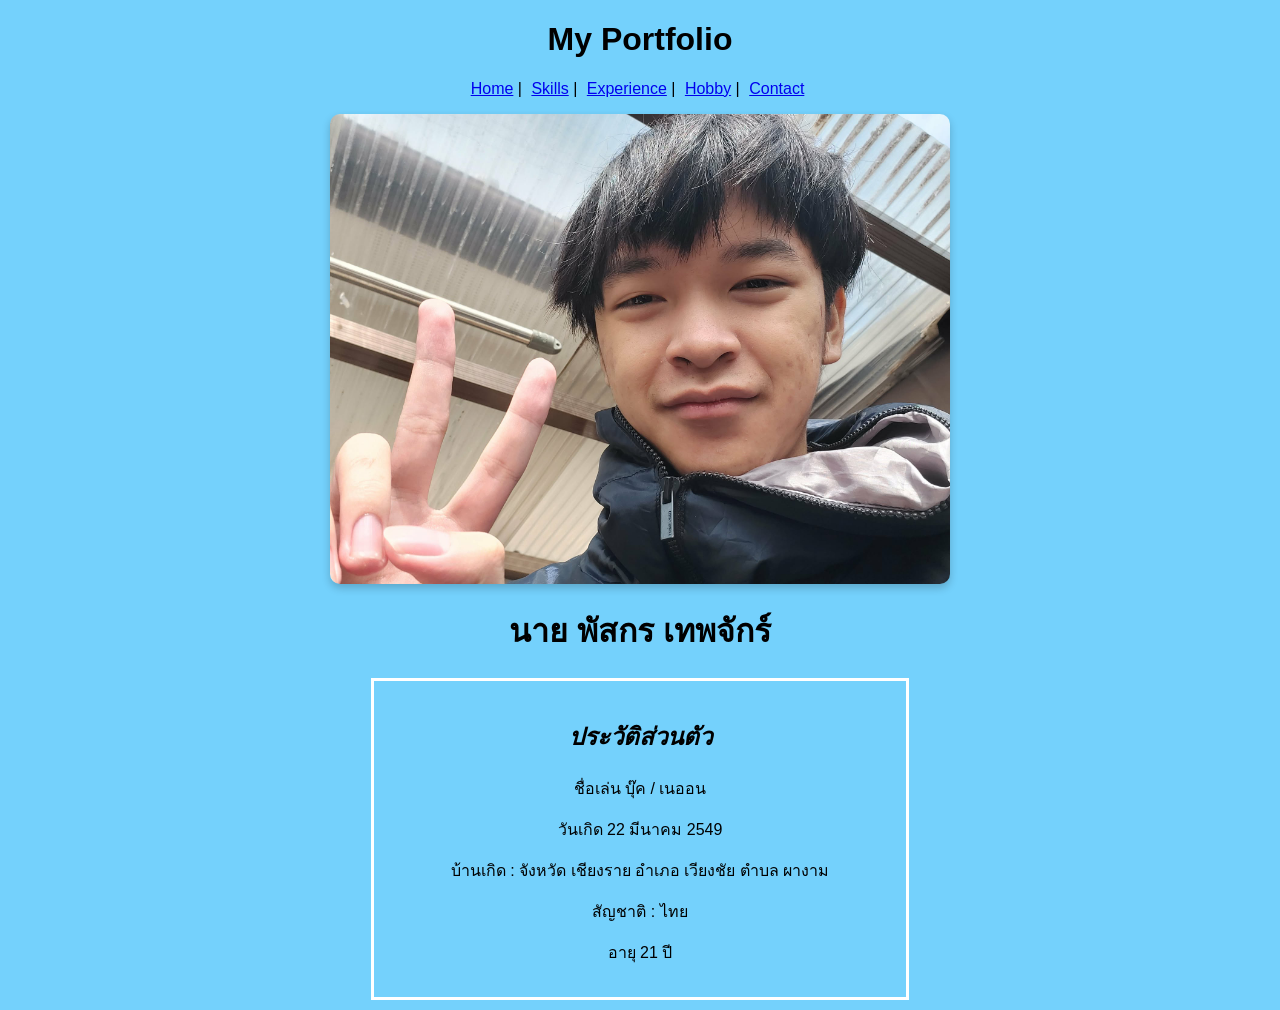
==== index.html @ d21d1659 "SETUP" ====
<!-- ประวัติส่วนตัว ทักษะที่มีอยู่ ประสบการณ์ งานอดิเรก และช่องทางการติดต่อ โดยให้ใช้ความรู้เรื่อง HTML และ CSS -->
<!DOCTYPE html>
<html lang="en">
  <head>
    <meta charset="UTF-8" />
    <link rel="stylesheet" href="style/TEST.css">
    <meta name="viewport" content="width=device-width, initial-scale=1.0" />
    <title>My Portfolio</title>
  </head>
  <body style="background-color: #74d1fc; font-family: Arial, sans-serif;">
    <h1 style="text-align: center;">My Portfolio</h1>
    <p style="background-color: #ffffff; text-align: center;"></p>
    <p style="text-align: center; margin-right: 5px">
      <a href="index.html">Home</a> |
      <a style="margin-left: 5px" href="Skills.html">Skills</a> |
      <a href="Exp.html" style="margin-left: 5px">Experience</a> |
      <a style="margin-left: 5px" href="Hobby.html">Hobby</a> |
      <a style="margin-left: 5px" href="Contact.html">Contact</a>
    </p>
  <img src="Images/PROFILE.jpeg" width="620" height="470" alt="My Image" style="display: block; margin: 0 auto; border-radius: 10px; box-shadow: 0 4px 8px rgba(0, 0, 0, 0.2);">
    <h1 class="Normal">นาย พัสกร เทพจักร์</h1>
    <div class="container">
    <h2 class="Normal">ประวัติส่วนตัว</h2>
    <p class="Normal">ชื่อเล่น บุ๊ค / เนออน</p>
    <p class="Normal">วันเกิด 22 มีนาคม 2549</p>
    <p class="Normal">บ้านเกิด : จังหวัด เชียงราย อำเภอ เวียงชัย ตำบล ผางาม</p>
    <p class="Normal">สัญชาติ : ไทย</p>
    <p class="Normal">อายุ 21 ปี</p>
    </div>
  </body>
</html>
---- style/TEST.css ----
.Normal{
    text-align: center;
}

.header {
  color: rgb(0, 0, 0);
  text-align: center;
  font-style: italic;
}

.container {
  border: solid rgb(255, 255, 255);
  width: 500px;
  margin-left: auto;
  margin-right: auto;
  padding: 1rem;
  margin-bottom: 10px;
}

.container > h2{
  color: rgb(0, 0, 0);
  font-style: italic;
}
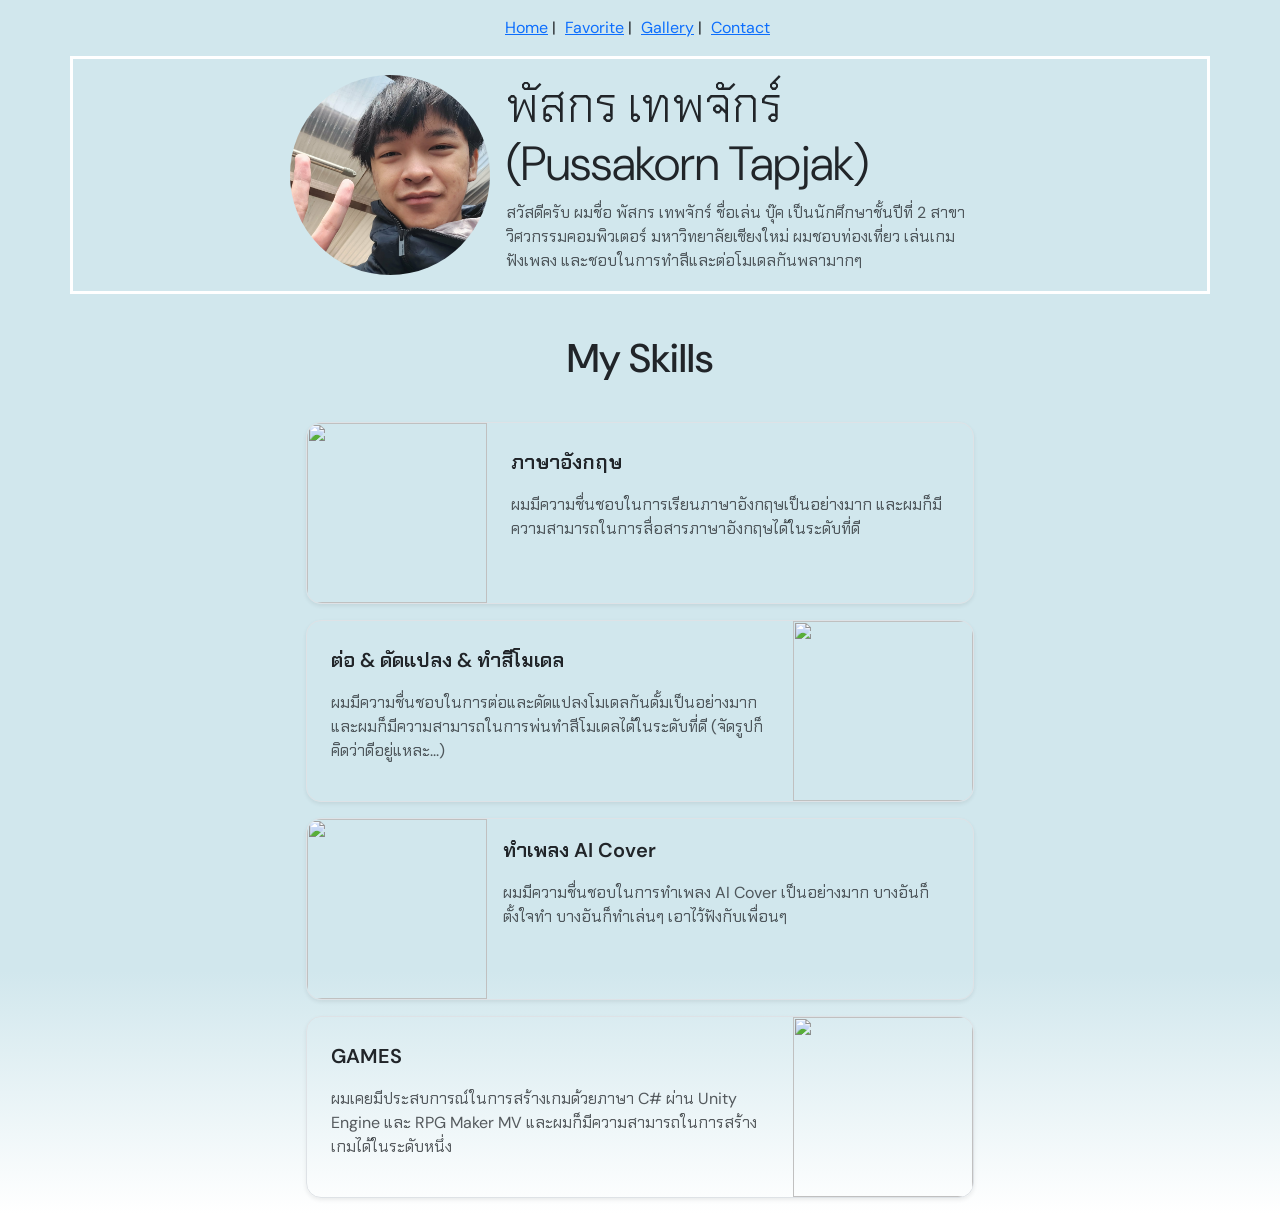
==== commit 2a168498: "DONE(?)" ====
--- a/index.html
+++ b/index.html
@@ -4,28 +4,98 @@
   <head>
     <meta charset="UTF-8" />
     <link rel="stylesheet" href="style/TEST.css">
+    <link href="https://cdn.jsdelivr.net/npm/bootstrap@5.0.2/dist/css/bootstrap.min.css" rel="stylesheet" integrity="sha384-EVSTQN3/azprG1Anm3QDgpJLIm9Nao0Yz1ztcQTwFspd3yD65VohhpuuCOmLASjC" crossorigin="anonymous">
+    <link rel="preconnect" href="https://fonts.googleapis.com">
+    <link rel="preconnect" href="https://fonts.gstatic.com" crossorigin>
+    <link href="https://fonts.googleapis.com/css2?family=DM+Sans:ital,opsz,wght@0,9..40,100..1000;1,9..40,100..1000&display=swap" rel="stylesheet">
+    <link rel="preconnect" href="https://fonts.googleapis.com">
+<link rel="preconnect" href="https://fonts.gstatic.com" crossorigin>
+<link href="https://fonts.googleapis.com/css2?family=Chakra+Petch:ital,wght@0,300;0,400;0,500;0,600;0,700;1,300;1,400;1,500;1,600;1,700&family=DM+Sans:ital,opsz,wght@0,9..40,100..1000;1,9..40,100..1000&display=swap" rel="stylesheet"> 
     <meta name="viewport" content="width=device-width, initial-scale=1.0" />
     <title>My Portfolio</title>
   </head>
-  <body style="background-color: #74d1fc; font-family: Arial, sans-serif;">
-    <h1 style="text-align: center;">My Portfolio</h1>
+  <body style="background: linear-gradient(180deg,rgba(209, 231, 237, 1) 80%, rgba(255, 255, 255, 1) 100%); font-family: 'DM Sans', 'Chakra Petch', sans-serif;">
     <p style="background-color: #ffffff; text-align: center;"></p>
     <p style="text-align: center; margin-right: 5px">
-      <a href="index.html">Home</a> |
-      <a style="margin-left: 5px" href="Skills.html">Skills</a> |
-      <a href="Exp.html" style="margin-left: 5px">Experience</a> |
-      <a style="margin-left: 5px" href="Hobby.html">Hobby</a> |
+      <a href="index.html" style=>Home</a> |
+      <a href="Favorite.html" style="margin-left: 5px">Favorite</a> |
+      <a style="margin-left: 5px" href="Gallery.html">Gallery</a> |
       <a style="margin-left: 5px" href="Contact.html">Contact</a>
     </p>
-  <img src="Images/PROFILE.jpeg" width="620" height="470" alt="My Image" style="display: block; margin: 0 auto; border-radius: 10px; box-shadow: 0 4px 8px rgba(0, 0, 0, 0.2);">
-    <h1 class="Normal">นาย พัสกร เทพจักร์</h1>
-    <div class="container">
-    <h2 class="Normal">ประวัติส่วนตัว</h2>
-    <p class="Normal">ชื่อเล่น บุ๊ค / เนออน</p>
-    <p class="Normal">วันเกิด 22 มีนาคม 2549</p>
-    <p class="Normal">บ้านเกิด : จังหวัด เชียงราย อำเภอ เวียงชัย ตำบล ผางาม</p>
-    <p class="Normal">สัญชาติ : ไทย</p>
-    <p class="Normal">อายุ 21 ปี</p>
+
+<div class="container">
+<div class="d-flex justify-content-center align-items-center mx-auto gap-3" style="max-width: 700px">
+      <div>
+        <img src="Images/PROFILE.jpeg" class="rounded-circle" width="200" height="200" style="object-fit: cover">
+      </div>
+
+      <div class="d-none d-sm-block">
+        <div class="display-5 mb-2">พัสกร เทพจักร์ (Pussakorn Tapjak)</div>
+        <div class="text-muted">
+          สวัสดีครับ ผมชื่อ พัสกร เทพจักร์ ชื่อเล่น บุ๊ค เป็นนักศึกษาชั้นปีที่ 2 สาขาวิศวกรรมคอมพิวเตอร์ มหาวิทยาลัยเชียงใหม่ 
+          ผมชอบท่องเที่ยว เล่นเกม <div>ฟังเพลง และชอบในการทำสีและต่อโมเดลกันพลามากๆ</div> 
+        </div>
+      </div>
     </div>
+  </div>
+
+<div>
+  <h1 style="text-align: center; margin-bottom: 40px; margin-top: 40px;">My Skills</h1>
+</div>
+
+<div style="max-width: 700px" class="mx-auto px-3">
+      <div class="d-flex border mb-3 shadow-sm my-rounded-all">
+        <div class="my-rounded-left">
+          <img src="images/ENG.jpg" width="180px" height="180px" style="object-fit: cover" class="my-rounded-left d-none d-sm-block">
+        </div>
+        <div class="p-4">
+          <p class="fw-semibold fs-5">ภาษาอังกฤษ </p>
+          <span class="text-muted">
+            ผมมีความชื่นชอบในการเรียนภาษาอังกฤษเป็นอย่างมาก และผมก็มีความสามารถในการสื่อสารภาษาอังกฤษได้ในระดับที่ดี
+        </div>
+      </div>
+      
+
+      
+      <div class="d-flex border mb-3 shadow-sm my-rounded-all">
+        <div class="p-4">
+          <p class="fw-semibold fs-5">ต่อ & ดัดแปลง & ทำสีโมเดล </p>
+          <span class="text-muted">
+            ผมมีความชื่นชอบในการต่อและดัดแปลงโมเดลกันดั้มเป็นอย่างมาก และผมก็มีความสามารถในการพ่นทำสีโมเดลได้ในระดับที่ดี (จัดรูปก็คิดว่าดีอยู่แหละ...)
+          </span>
+        </div>
+        <div class="my-rounded-right">
+          <img src="images/GP5.jpeg" width="180px" height="180px" style="object-fit: cover" class="my-rounded-right d-none d-sm-block">
+        </div>
+      </div>
+  
+
+      <div class="d-flex border mb-3 shadow-sm my-rounded-all">
+        <div class="my-rounded-left">
+          <img src="images/SONG.png" width="180px" height="180px" style="object-fit: cover" class="my-rounded-left d-none d-sm-block">
+        </div>
+        <div class="p-3">
+          <p class="fw-semibold fs-5">ทำเพลง AI Cover</p>
+          <span class="text-muted">
+            ผมมีความชื่นชอบในการทำเพลง AI Cover เป็นอย่างมาก บางอันก็ตั้งใจทำ บางอันก็ทำเล่นๆ เอาไว้ฟังกับเพื่อนๆ
+          </span>
+        </div>
+      </div>  
+
+
+      <div class="d-flex border mb-3 shadow-sm my-rounded-all">
+        <div class="p-4">
+          <p class="fw-semibold fs-5">GAMES</p>
+          <span class="text-muted">
+            ผมเคยมีประสบการณ์ในการสร้างเกมด้วยภาษา C# ผ่าน Unity Engine และ RPG Maker MV และผมก็มีความสามารถในการสร้างเกมได้ในระดับหนึ่ง 
+          </span>
+        </div>
+        <div class="my-rounded-right">
+          <img src="images/GAME.png" width="180px" height="180px" style="object-fit: cover" class="my-rounded-right d-none d-sm-block">
+        </div>
+      </div>
+
+  </div>
   </body>
 </html>
+
--- a/style/TEST.css
+++ b/style/TEST.css
@@ -21,3 +21,88 @@
   color: rgb(0, 0, 0);
   font-style: italic;
 }
+
+.my-rounded-left {
+  border-top-left-radius: 15px;
+  border-bottom-left-radius: 15px;
+}
+
+.my-rounded-right {
+  border-top-right-radius: 15px;
+  border-bottom-right-radius: 15px;
+}
+
+.my-rounded-all {
+  border-top-left-radius: 15px;
+  border-top-right-radius: 15px;
+  border-bottom-left-radius: 15px;
+  border-bottom-right-radius: 15px;
+}
+
+
+.dm-sans-<uniquifier> {
+  font-family: "DM Sans", sans-serif;
+  font-optical-sizing: auto;
+  font-weight: <weight>;
+  font-style: normal;
+}
+
+.chakra-petch-light {
+  font-family: "Chakra Petch", sans-serif;
+  font-weight: 300;
+  font-style: normal;
+}
+
+.chakra-petch-regular {
+  font-family: "Chakra Petch", sans-serif;
+  font-weight: 400;
+  font-style: normal;
+}
+
+.chakra-petch-medium {
+  font-family: "Chakra Petch", sans-serif;
+  font-weight: 500;
+  font-style: normal;
+}
+
+.chakra-petch-semibold {
+  font-family: "Chakra Petch", sans-serif;
+  font-weight: 600;
+  font-style: normal;
+}
+
+.chakra-petch-bold {
+  font-family: "Chakra Petch", sans-serif;
+  font-weight: 700;
+  font-style: normal;
+}
+
+.chakra-petch-light-italic {
+  font-family: "Chakra Petch", sans-serif;
+  font-weight: 300;
+  font-style: italic;
+}
+
+.chakra-petch-regular-italic {
+  font-family: "Chakra Petch", sans-serif;
+  font-weight: 400;
+  font-style: italic;
+}
+
+.chakra-petch-medium-italic {
+  font-family: "Chakra Petch", sans-serif;
+  font-weight: 500;
+  font-style: italic;
+}
+
+.chakra-petch-semibold-italic {
+  font-family: "Chakra Petch", sans-serif;
+  font-weight: 600;
+  font-style: italic;
+}
+
+.chakra-petch-bold-italic {
+  font-family: "Chakra Petch", sans-serif;
+  font-weight: 700;
+  font-style: italic;
+}
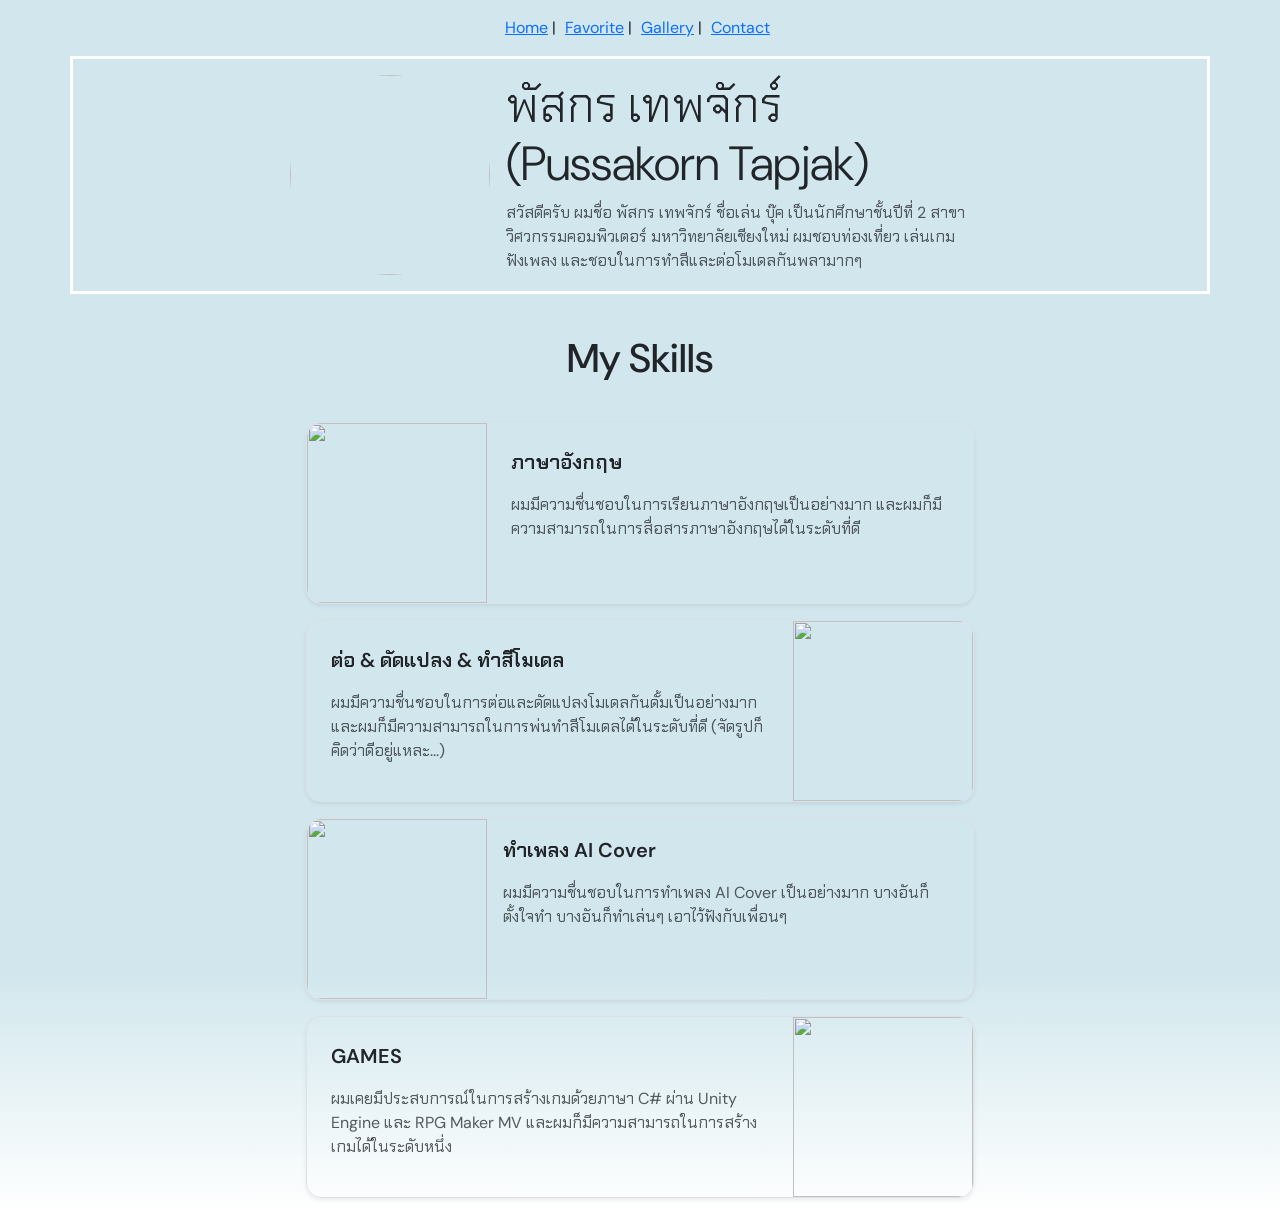
==== commit e07d7f4c: "OK" ====
--- a/index.html
+++ b/index.html
@@ -26,7 +26,7 @@
 <div class="container">
 <div class="d-flex justify-content-center align-items-center mx-auto gap-3" style="max-width: 700px">
       <div>
-        <img src="Images/PROFILE.jpeg" class="rounded-circle" width="200" height="200" style="object-fit: cover">
+        <img src="images/PROFILE.jpeg" class="rounded-circle" width="200" height="200" style="object-fit: cover">
       </div>
 
       <div class="d-none d-sm-block">
